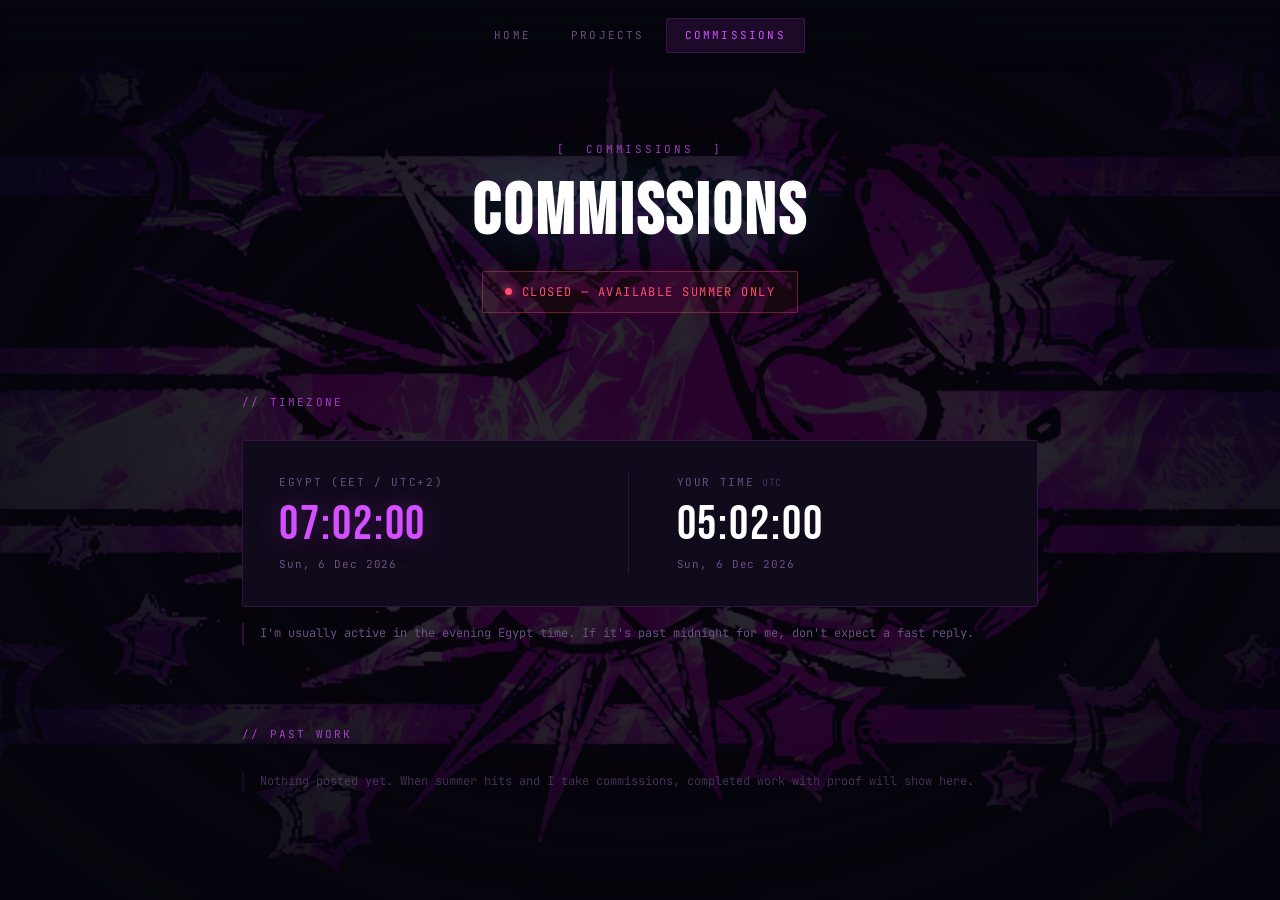
==== commissions.html @ 437f9040 "Add files via upload" ====
<!DOCTYPE html>
<html lang="en">
<head>
    <meta charset="UTF-8" />
    <meta name="viewport" content="width=device-width, initial-scale=1.0" />
    <title>Lymeware | Commissions</title>

    <link rel="preconnect" href="https://fonts.googleapis.com" />
    <link rel="preconnect" href="https://fonts.gstatic.com" crossorigin />
    <link href="https://fonts.googleapis.com/css2?family=Bebas+Neue&family=JetBrains+Mono:wght@300;400;500;700&display=swap" rel="stylesheet" />

    <link rel="stylesheet" href="css/style.css" />
    <link rel="stylesheet" href="css/commissions.css" />
</head>
<body>

    <div id="preloader"></div>
    <div id="particles-js"></div>
    <div class="vignette"></div>
    <div class="bg-image"></div>

    <nav class="site-nav">
        <a href="index.html" class="nav-link">Home</a>
        <a href="projects.html" class="nav-link">Projects</a>
        <a href="commissions.html" class="nav-link active">Commissions</a>
    </nav>

    <main class="site-wrapper">

        <section class="hero" style="padding-top: 60px;">
            <p class="hero-eyebrow">[ &nbsp;commissions&nbsp; ]</p>
            <h1 class="hero-name" style="font-size: clamp(40px, 7vw, 72px);">Commissions</h1>

            <!-- status badge -->
            <div class="comm-status">
                <span class="status-dot"></span>
                <span class="status-text"></span>
            </div>
        </section>

        <!-- time zone widget -->
        <section class="comm-section">
            <h2 class="section-label">// timezone</h2>

            <div class="time-widget">
                <div class="time-block egypt">
                    <p class="time-region">
                        Egypt (EET / UTC+2)
                    </p>
                    <p class="time-display" id="egypt-time">--:--:--</p>
                    <p class="time-date" id="egypt-date">---</p>
                </div>

                <div class="time-divider"></div>

                <div class="time-block local">
                    <p class="time-region">
                        Your time
                        <span class="tz-label" id="local-tz"></span>
                    </p>
                    <p class="time-display" id="local-time">--:--:--</p>
                    <p class="time-date" id="local-date">---</p>
                </div>
            </div>

            <p class="time-note">
                I'm usually active in the evening Egypt time. If it's past midnight for me, don't expect a fast reply.
            </p>
        </section>

        <!-- past commissioners — empty for now -->
        <section class="comm-section">
            <h2 class="section-label">// past work</h2>
            <p class="comm-empty">Nothing posted yet. When summer hits and I take commissions, completed work with proof will show here.</p>
        </section>

    </main>

    <script src="js/particles.min.js"></script>
    <script src="js/main.js"></script>
    <script src="js/commissions.js"></script>
</body>
</html>
---- css/style.css ----
/* vars — the whole palette lives here */
:root {
    --bg:         #07040d;
    --bg-card:    #100a1a;
    --bg-card-h:  #170f24;
    --border:     rgba(180, 60, 220, 0.2);
    --border-h:   rgba(220, 80, 255, 0.5);
    --accent:     #d44fff;
    --accent-glow:#9b20d4;
    --accent-dim: rgba(200, 60, 240, 0.12);
    --text:       #e0d0ee;
    --text-muted: #6a5080;
    --text-dim:   #a080c0;
    --red:        #ff4f6b;
    --font-display: 'Bebas Neue', sans-serif;
    --font-mono:    'JetBrains Mono', monospace;
}

/* reset */
*, *::before, *::after { box-sizing: border-box; margin: 0; padding: 0; }
html { scroll-behavior: smooth; }

body {
    background: var(--bg);
    color: var(--text);
    font-family: var(--font-mono);
    font-size: 14px;
    line-height: 1.7;
    min-height: 100vh;
    overflow-x: hidden;
}

/* bg image — put your actual bg at assets/images/bg.jpg */
.bg-image {
    position: fixed;
    inset: 0;
    background: url('../assets/images/bg.jpg') center / cover no-repeat;
    opacity: 0.13;
    z-index: 0;
    pointer-events: none;
}

/* particles canvas */
#particles-js {
    position: fixed;
    top: 0;
    left: 0;
    width: 100vw;
    height: 100vh;
    z-index: 1;
}

#particles-js canvas {
    display: block;
    width: 100% !important;
    height: 100% !important;
}

/* vignette so particles don't eat the edges alive */
.vignette {
    position: fixed;
    inset: 0;
    z-index: 2;
    background: radial-gradient(ellipse at center, transparent 40%, rgba(5, 5, 13, 0.85) 100%);
    pointer-events: none;
}

/* everything the user actually reads sits above all that */
.site-wrapper {
    position: relative;
    z-index: 10;
    max-width: 860px;
    margin: 0 auto;
    padding: 80px 32px 60px;
    display: flex;
    flex-direction: column;
    gap: 80px;
}

/* ===== PRELOADER ===== */
#preloader {
    position: fixed;
    inset: 0;
    background: var(--bg);
    z-index: 9999;
    pointer-events: none;
    opacity: 1;
    transition: opacity 0.4s ease;
}

#preloader.done {
    opacity: 0;
}

/* ===== NAV ===== */
.site-nav {
    position: fixed;
    top: 0;
    left: 0;
    right: 0;
    z-index: 50;
    display: flex;
    justify-content: center;
    gap: 2px;
    padding: 18px 0;
    background: linear-gradient(to bottom, rgba(5, 5, 13, 0.9) 0%, transparent 100%);
    backdrop-filter: blur(4px);
}

.nav-link {
    font-family: var(--font-mono);
    font-size: 11px;
    letter-spacing: 0.2em;
    text-transform: uppercase;
    color: var(--text-muted);
    text-decoration: none;
    padding: 7px 18px;
    border: 1px solid transparent;
    border-radius: 2px;
    transition: color 0.2s, border-color 0.2s, background 0.2s;
}

.nav-link:hover {
    color: var(--text);
    border-color: var(--border);
    background: rgba(13, 13, 26, 0.5);
}

.nav-link.active {
    color: var(--accent);
    border-color: var(--border);
    background: var(--accent-dim);
}

/* ===== HERO ===== */
.hero {
    display: flex;
    flex-direction: column;
    align-items: center;
    text-align: center;
    gap: 18px;
    padding-top: 40px;
    animation: fadeSlideUp 0.8s ease both;
}

/* pfp */
.pfp-wrap {
    position: relative;
    width: 120px;
    height: 120px;
    margin-bottom: 6px;
}

.pfp {
    width: 100%;
    height: 100%;
    border-radius: 50%;
    object-fit: cover;
    position: relative;
    z-index: 1;
    border: 2px solid var(--accent);
}

/* ring animates even with no pfp loaded */
.pfp-ring {
    position: absolute;
    inset: -6px;
    border-radius: 50%;
    border: 1.5px solid rgba(79, 195, 247, 0.35);
    animation: spinRing 12s linear infinite;
}

.pfp-ring::before {
    content: '';
    position: absolute;
    inset: 4px;
    border-radius: 50%;
    border: 1px dashed rgba(79, 195, 247, 0.2);
    animation: spinRing 8s linear infinite reverse;
}

@keyframes spinRing {
    to { transform: rotate(360deg); }
}

/* eyebrow */
.hero-eyebrow {
    font-size: 11px;
    letter-spacing: 0.25em;
    color: var(--accent);
    text-transform: uppercase;
    opacity: 0.7;
}

/* name */
.hero-name {
    font-family: var(--font-display);
    font-size: clamp(56px, 10vw, 96px);
    letter-spacing: 0.04em;
    line-height: 1;
    color: #fff;
    text-shadow: 0 0 60px rgba(79, 195, 247, 0.25), 0 0 120px rgba(79, 195, 247, 0.1);
}

/* cycling roles */
.hero-roles {
    position: relative;
    height: 22px;
    overflow: hidden;
}

.role {
    display: block;
    position: absolute;
    left: 50%;
    transform: translateX(-50%);
    white-space: nowrap;
    font-size: 12px;
    letter-spacing: 0.12em;
    color: var(--text-dim);
    opacity: 0;
    transition: opacity 0.5s ease, transform 0.5s ease;
    pointer-events: none;
}

.role.active {
    opacity: 1;
    pointer-events: auto;
}

/* the accent word in the sub */
.accent { color: var(--accent); }

.hero-sub {
    max-width: 480px;
    font-size: 13px;
    color: var(--text-dim);
    line-height: 1.8;
    animation: fadeSlideUp 0.9s 0.15s ease both;
}

/* socials */
.socials {
    display: flex;
    gap: 16px;
    margin-top: 6px;
    animation: fadeSlideUp 1s 0.3s ease both;
}

.social-link {
    display: flex;
    align-items: center;
    gap: 8px;
    padding: 10px 22px;
    border: 1px solid var(--border);
    border-radius: 2px;
    color: var(--text-dim);
    text-decoration: none;
    font-size: 12px;
    letter-spacing: 0.1em;
    text-transform: uppercase;
    transition: border-color 0.25s, color 0.25s, background 0.25s, box-shadow 0.25s;
    background: rgba(13, 13, 26, 0.6);
    backdrop-filter: blur(6px);
}

.social-link:hover {
    border-color: var(--border-h);
    color: var(--accent);
    background: var(--accent-dim);
    box-shadow: 0 0 20px rgba(79, 195, 247, 0.12);
}

.social-icon {
    width: 16px;
    height: 16px;
    filter: brightness(0) invert(1);
    opacity: 0.6;
    transition: opacity 0.25s;
}

.social-link:hover .social-icon {
    opacity: 1;
    filter: brightness(0) saturate(100%) invert(71%) sepia(82%) saturate(451%) hue-rotate(175deg) brightness(101%) contrast(93%);
}

/* ===== SECTION LABEL ===== */
.section-label {
    font-family: var(--font-mono);
    font-size: 11px;
    letter-spacing: 0.2em;
    color: var(--accent);
    text-transform: uppercase;
    margin-bottom: 28px;
    opacity: 0.75;
    font-weight: 400;
}

/* ===== SKILLS ===== */
.skills-section {
    animation: fadeSlideUp 1s 0.4s ease both;
}

.skills-grid {
    display: grid;
    grid-template-columns: repeat(auto-fill, minmax(200px, 1fr));
    gap: 16px;
}

.skill-card {
    background: var(--bg-card);
    border: 1px solid var(--border);
    border-radius: 2px;
    padding: 22px 20px;
    transition: border-color 0.25s, background 0.25s, transform 0.25s, box-shadow 0.25s;
    position: relative;
    overflow: hidden;
}

/* little glow line at the top of every card */
.skill-card::before {
    content: '';
    position: absolute;
    top: 0;
    left: 0;
    right: 0;
    height: 1px;
    background: linear-gradient(90deg, transparent, var(--accent), transparent);
    opacity: 0;
    transition: opacity 0.3s;
}

.skill-card:hover {
    border-color: var(--border-h);
    background: var(--bg-card-h);
    transform: translateY(-3px);
    box-shadow: 0 8px 32px rgba(0, 0, 0, 0.4), 0 0 20px rgba(79, 195, 247, 0.06);
}

.skill-card:hover::before {
    opacity: 1;
}

/* primary card gets a subtle extra treatment */
.skill-card.primary {
    border-color: rgba(79, 195, 247, 0.3);
}

.skill-tag {
    font-size: 9px;
    letter-spacing: 0.2em;
    color: var(--text-muted);
    text-transform: uppercase;
    display: block;
    margin-bottom: 10px;
}

.skill-card.primary .skill-tag {
    color: var(--accent);
    opacity: 0.7;
}

.skill-name {
    font-family: var(--font-display);
    font-size: 28px;
    color: #fff;
    letter-spacing: 0.03em;
    margin-bottom: 8px;
}

.skill-desc {
    font-size: 12px;
    color: var(--text-muted);
    line-height: 1.7;
}

/* ===== ABOUT ===== */
.about-section {
    animation: fadeSlideUp 1s 0.5s ease both;
}

.about-text {
    font-size: 13px;
    color: var(--text-dim);
    line-height: 1.9;
    max-width: 640px;
    border-left: 2px solid rgba(79, 195, 247, 0.2);
    padding-left: 20px;
}

/* ===== FOOTER ===== */
.site-footer {
    text-align: center;
    font-size: 11px;
    color: var(--text-muted);
    letter-spacing: 0.1em;
    padding-bottom: 20px;
    opacity: 0.5;
}

/* ===== ANIMATIONS ===== */
@keyframes fadeSlideUp {
    from {
        opacity: 0;
        transform: translateY(22px);
    }
    to {
        opacity: 1;
        transform: translateY(0);
    }
}

/* ===== RESPONSIVE ===== */
@media (max-width: 540px) {
    .site-wrapper { padding: 60px 20px 40px; gap: 60px; }
    .socials { flex-direction: column; align-items: center; }
    .skills-grid { grid-template-columns: 1fr 1fr; }
}

@media (max-width: 380px) {
    .skills-grid { grid-template-columns: 1fr; }
}
---- css/commissions.css ----
/* commissions.css */

/* status badge */
.comm-status {
    display: inline-flex;
    align-items: center;
    gap: 10px;
    padding: 10px 22px;
    border-radius: 2px;
    border: 1px solid;
    font-size: 12px;
    letter-spacing: 0.12em;
    text-transform: uppercase;
    margin-top: 4px;
}

.comm-status.closed {
    border-color: rgba(255, 79, 107, 0.35);
    background: rgba(255, 79, 107, 0.07);
    color: #ff4f6b;
}

.comm-status.open {
    border-color: rgba(79, 255, 140, 0.35);
    background: rgba(79, 255, 140, 0.07);
    color: #4fff8c;
}

.status-dot {
    width: 7px;
    height: 7px;
    border-radius: 50%;
    flex-shrink: 0;
}

.comm-status.closed .status-dot {
    background: #ff4f6b;
    box-shadow: 0 0 8px #ff4f6b;
}

.comm-status.open .status-dot {
    background: #4fff8c;
    box-shadow: 0 0 8px #4fff8c;
    animation: pulseDot 2s ease infinite;
}

@keyframes pulseDot {
    0%, 100% { opacity: 1; }
    50% { opacity: 0.35; }
}

/* sections */
.comm-section {
    animation: fadeSlideUp 0.9s 0.2s ease both;
}

/* time widget */
.time-widget {
    display: flex;
    align-items: center;
    gap: 24px;
    background: var(--bg-card);
    border: 1px solid var(--border);
    border-radius: 2px;
    padding: 32px 36px;
    margin-bottom: 16px;
    flex-wrap: wrap;
}

.time-block {
    flex: 1;
    min-width: 160px;
}

.time-block.egypt {
    border-right: 1px solid var(--border);
    padding-right: 24px;
}

@media (max-width: 540px) {
    .time-widget { flex-direction: column; padding: 24px 20px; gap: 20px; }
    .time-block.egypt { border-right: none; border-bottom: 1px solid var(--border); padding-right: 0; padding-bottom: 20px; }
    .time-divider { display: none; }
}

.time-region {
    font-size: 11px;
    letter-spacing: 0.15em;
    color: var(--text-muted);
    text-transform: uppercase;
    margin-bottom: 10px;
    display: flex;
    align-items: center;
    gap: 8px;
}

.flag { font-size: 16px; }

.tz-label {
    font-size: 10px;
    color: var(--text-muted);
    opacity: 0.6;
    text-transform: none;
    letter-spacing: 0.05em;
}

.time-display {
    font-family: var(--font-display);
    font-size: 48px;
    letter-spacing: 0.04em;
    color: #fff;
    line-height: 1;
    margin-bottom: 6px;
}

.time-block.egypt .time-display {
    color: var(--accent);
    text-shadow: 0 0 30px rgba(212, 79, 255, 0.3);
}

.time-date {
    font-size: 11px;
    color: var(--text-muted);
    letter-spacing: 0.08em;
}

.time-divider {
    font-size: 11px;
    color: var(--text-muted);
    letter-spacing: 0.15em;
    text-transform: uppercase;
    flex-shrink: 0;
}

.time-note {
    font-size: 12px;
    color: var(--text-muted);
    line-height: 1.8;
    border-left: 2px solid rgba(212, 79, 255, 0.2);
    padding-left: 16px;
}

/* empty state */
.comm-empty {
    font-size: 12px;
    color: var(--text-muted);
    border-left: 2px solid var(--border);
    padding-left: 16px;
    line-height: 1.8;
    opacity: 0.6;
}
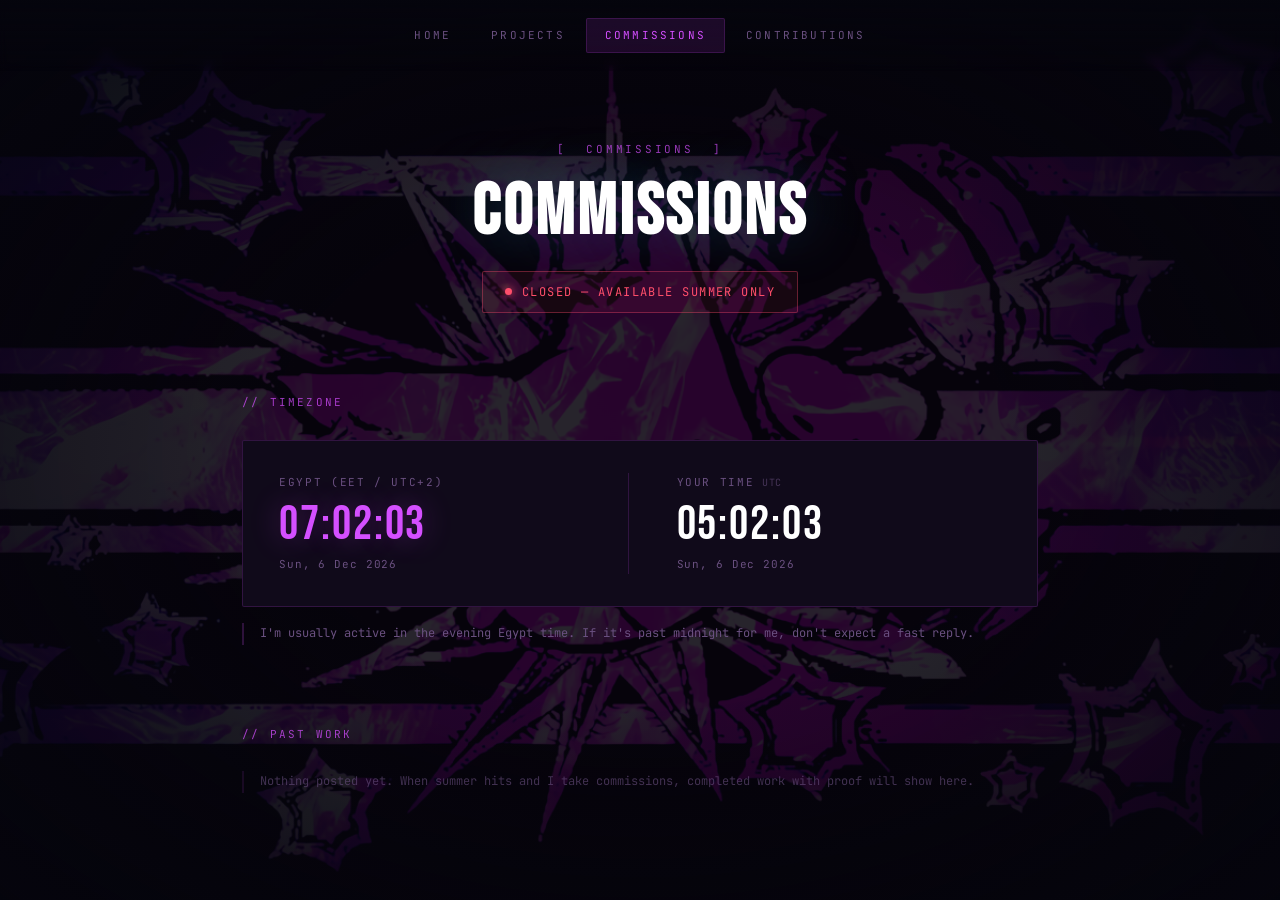
==== commit 61c36546: "Update teh code" ====
--- a/commissions.html
+++ b/commissions.html
@@ -20,10 +20,11 @@
     <div class="bg-image"></div>
 
     <nav class="site-nav">
-        <a href="index.html" class="nav-link">Home</a>
-        <a href="projects.html" class="nav-link">Projects</a>
-        <a href="commissions.html" class="nav-link active">Commissions</a>
-    </nav>
+    <a href="index.html" class="nav-link">Home</a>
+    <a href="projects.html" class="nav-link">Projects</a>
+    <a href="commissions.html" class="nav-link active">Commissions</a>
+    <a href="contributions.html" class="nav-link">Contributions</a>
+</nav>
 
     <main class="site-wrapper">
 
